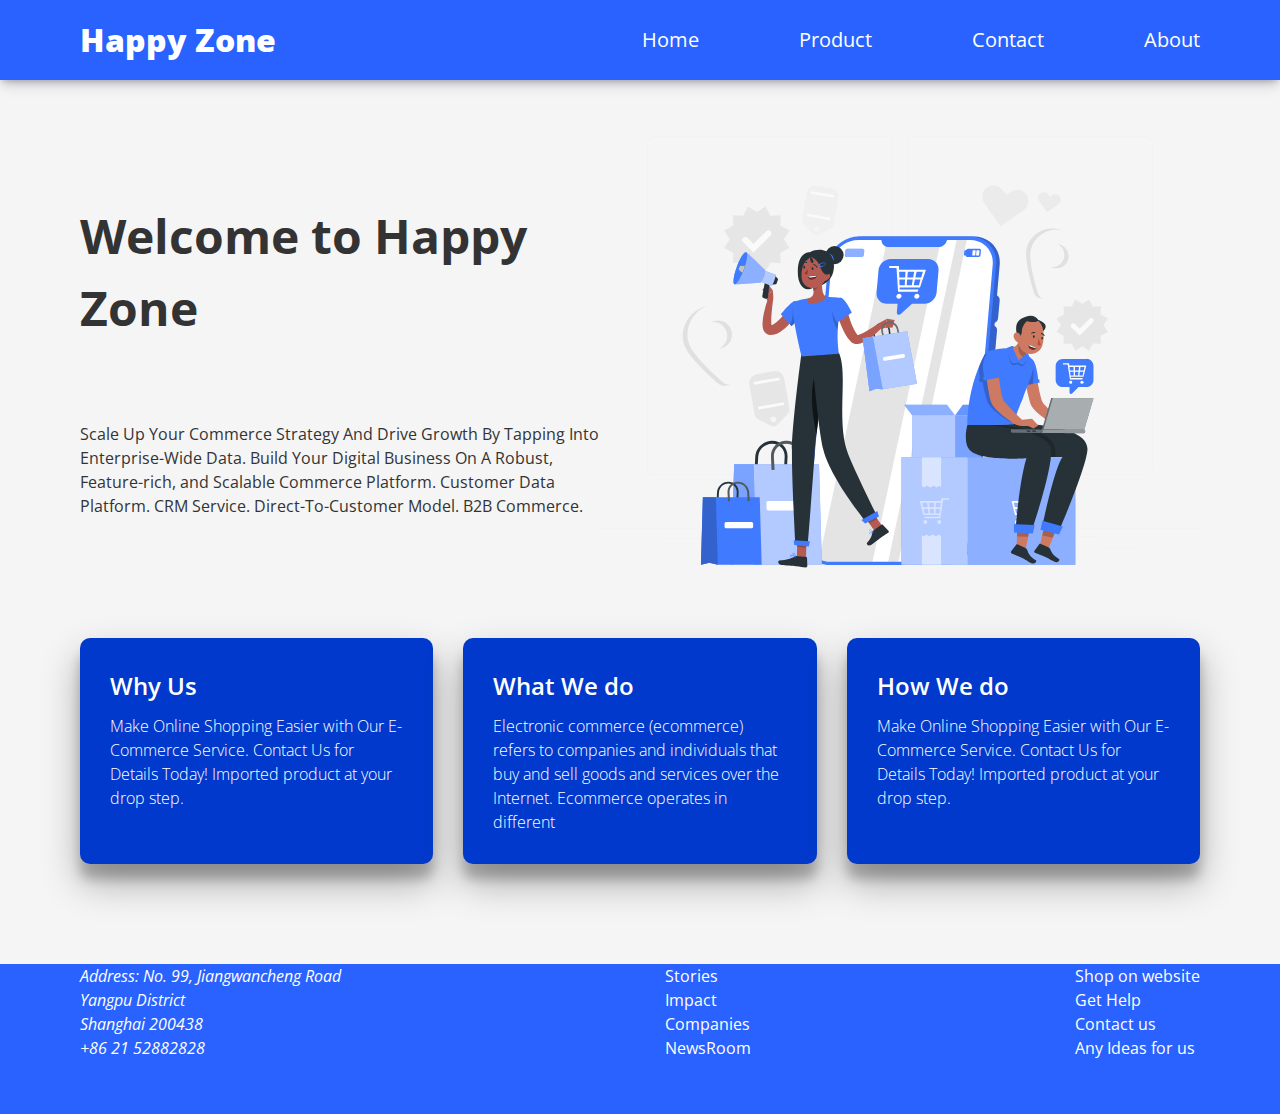
==== index.html @ 5cfb742f ""first commit"" ====
<!DOCTYPE html>
<html lang="en">

<head>
    <meta charset="UTF-8">
    <meta http-equiv="X-UA-Compatible" content="IE=edge">
    <meta name="viewport" content="width=device-width, initial-scale=1.0">
    <title>Happy Zone</title>
    <link rel="preconnect" href="https://fonts.googleapis.com">
    <link rel="preconnect" href="https://fonts.gstatic.com" crossorigin>
    <link href="https://fonts.googleapis.com/css2?family=Open+Sans:wght@300;400;500;700&display=swap" rel="stylesheet">
    <link rel="stylesheet" href="./css/main.css">
</head>

<body>
    <header>
        <nav class="navbar">
            <div class="nav-container page-content-wrapper">
                <div class="logo">Happy Zone</div>
                <ul class="nav">
                    <li><a href="./index.html">Home</a></li>
                    <li><a href="./product-page.html">Product</a></li>
                    <li><a href="./colorgenerator.html">Contact</a></li>
                    <li><a href="./colorgenerator.html">About</a></li>
                </ul>
            </div>
        </nav>
    </header>
    <main>
        <div class="page-content-wrapper">
            <section class="main-wrapper">
                <div class="hero-container">
                    <div>
                        <h1>Welcome to Happy Zone</h1>
                        <p>
                            Scale Up Your Commerce Strategy And Drive Growth By Tapping Into Enterprise-Wide Data. Build
                            Your Digital Business On A Robust, Feature-rich, and Scalable Commerce Platform. Customer
                            Data
                            Platform. CRM Service. Direct-To-Customer Model. B2B Commerce.
                        </p>
                    </div>
                    <img src="./images/hero.svg" alt="hero-image">
                </div>

            </section>
            <section class="card-section">
                <div class="card-container page-content-wrapper">
                    <div class="box">
                        <h2>Why Us</h2>
                        <p>Make Online Shopping Easier with Our E-Commerce Service. Contact Us for Details Today!
                            Imported
                            product at your drop step.</p>
                    </div>
                    <div class="box">
                        <h2>What We do</h2>
                        <p>Electronic commerce (ecommerce) refers to companies and individuals that buy and sell
                            goods and
                            services over the Internet. Ecommerce operates in different </p>
                    </div>
                    <div class="box">
                        <h2>How We do</h2>
                        <p>Make Online Shopping Easier with Our E-Commerce Service. Contact Us for Details Today!
                            Imported
                            product at your drop step.</p>
                    </div>

                </div>
            </section>
        </div>


    </main>
    <footer>

        <section class="page-content-wrapper">

            <div class="footer-wrapper">
                <div class="footer-content">
                    <Address>
                        Address:
                        No. 99, Jiangwancheng Road <br>
                        Yangpu District<br>
                        Shanghai 200438<br>
                        +86 21 52882828<br>
                    </Address>
                </div>
                <div class="footer-content">
                    <ul>
                        <li>Stories</li>
                        <li>Impact</li>
                        <li>Companies</li>
                        <li>NewsRoom</li>
                    </ul>
                </div>
                <div class="footer-content">
                    <ul>
                        <li>Shop on website</li>
                        <li>Get Help</li>
                        <li>Contact us</li>
                        <li>Any Ideas for us</li>
                    </ul>
                </div>
            </div>

        </section>
    </footer>
</body>

</html>
---- css/main.css ----
* {
  box-sizing: border-box;
  padding: 0;
  margin: 0;
}

body {
  font-family: "Open Sans", sans-serif;
  background-color: #f5f5f5;
  line-height: 1.5;
  color: #333;
  min-height: 100vh;
  display: grid;
  grid-template-areas:
    "header header header"
    "main main main"
    "footer footer footer";
  grid-template-rows: 80px 1fr 150px;
}

header {
  grid-area: header;
  width: 100%;
  background-color: #2962ff;
  color: white;
  box-shadow: rgba(50, 50, 93, 0.25) 0px 6px 12px -2px,
    rgba(0, 0, 0, 0.3) 0px 3px 7px -3px;
}
main {
  grid-area: main;
}

ul {
  list-style-type: none;
}

footer {
  grid-area: footer;
  background-color: #2962ff;
  color: white;
}

h1 {
  font-size: 3rem;
}
p {
  font-size: 16px;
}

.main-wrapper {
  display: flex;
  flex-grow: 1;
  height: 100%;
  width: 100%;
}

.navbar {
  justify-content: space-between;
  align-items: center;
  height: 100%;
}
.nav-container {
  display: flex;
  justify-content: space-between;
  align-items: center;
  height: 100%;
}
.page-content-wrapper {
  max-width: 1120px;
  margin: 0 auto;
  padding: 0 20;
}

.logo {
  font-size: xx-large;
  font-weight: 800;
  color: white;
}

.nav a {
  text-decoration: none;
  color: white;
  font-size: 20px;
  font-weight: 400;
}
.nav a:hover {
  /* font-size: 20px;
    font-weight: 600; */
  color: black;
}

.navbar ul {
  display: flex;
  gap: 100px;
}

.hero-container {
  margin: 5% auto;
  display: flex;
  align-items: center;
  justify-content: space-between;
}

.hero-container img {
  max-width: 600px;
}
.hero-container p {
  margin-top: 15%;
}

.card-container {
  display: flex;
  justify-content: space-between;
  gap: 30px;
  padding-bottom: 100px;
}
.box {
  flex: 1;
  background-color: #0039cb;
  box-shadow: rgba(0, 0, 0, 0.3) 0px 19px 38px,
    rgba(0, 0, 0, 0.22) 0px 15px 12px;
  color: white;
  padding: 30px;
  border-radius: 10px;
}

.box h2 {
  font-style: 18px;
  font-weight: 600;
  padding-bottom: 10px;
}
.box p {
  font-style: 14px;
  font-weight: 300;
}

@media (max-width: 768px) {
  .page-content-wrapper {
    margin: 0 auto;
    padding: 0 20;
  }
  .hero-container {
    flex-direction: column;
    padding-top: 20px;
    text-align: center;
  }

  .card-container {
    display: block;
    text-align: center;
    padding-bottom: 100px;
  }

  .box {
    display: block;
    background-color: #0039cb;
    box-shadow: rgba(0, 0, 0, 0.3) 0px 19px 38px,
      rgba(0, 0, 0, 0.22) 0px 15px 12px;
    color: white;
    padding: 30px;
    border-radius: 10px;
    margin: 30px;
  }
}

.footer-wrapper {
  display: flex;
  justify-content: space-between;
}

Address {
  all: none;
}
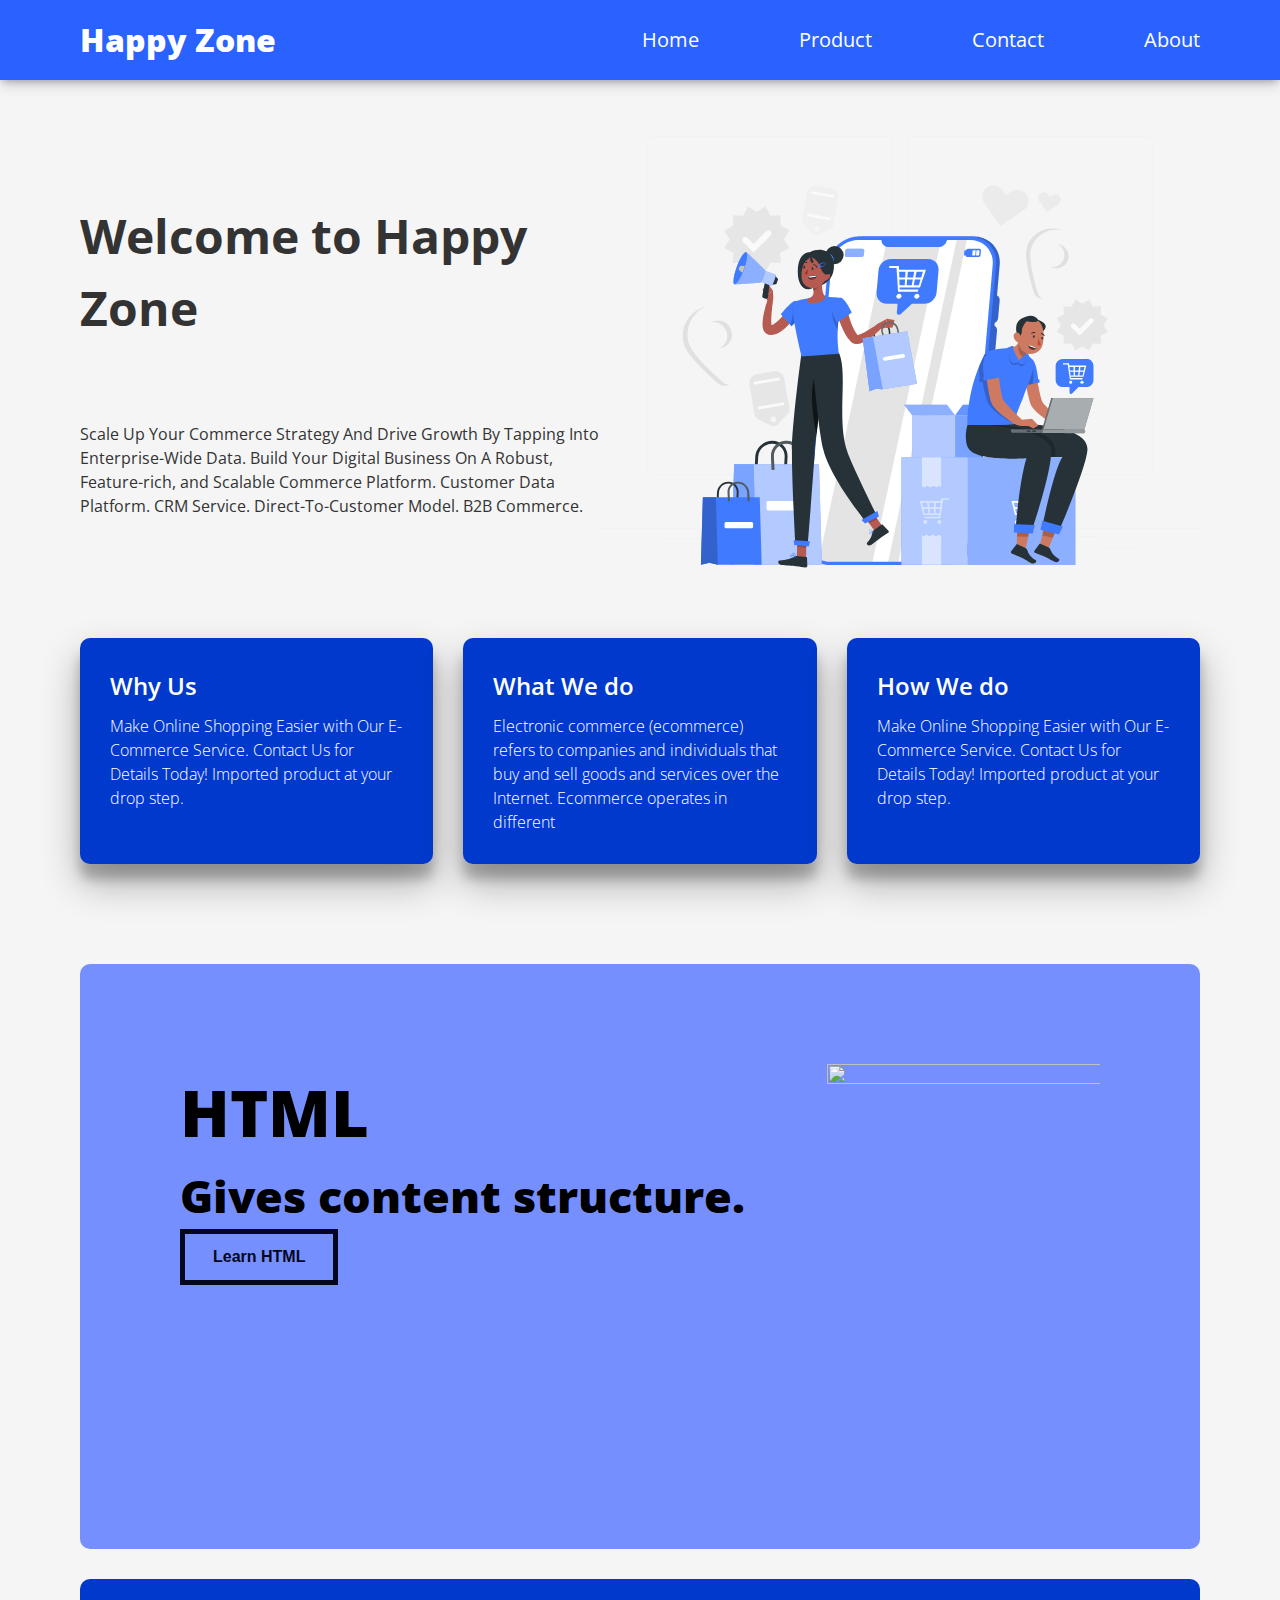
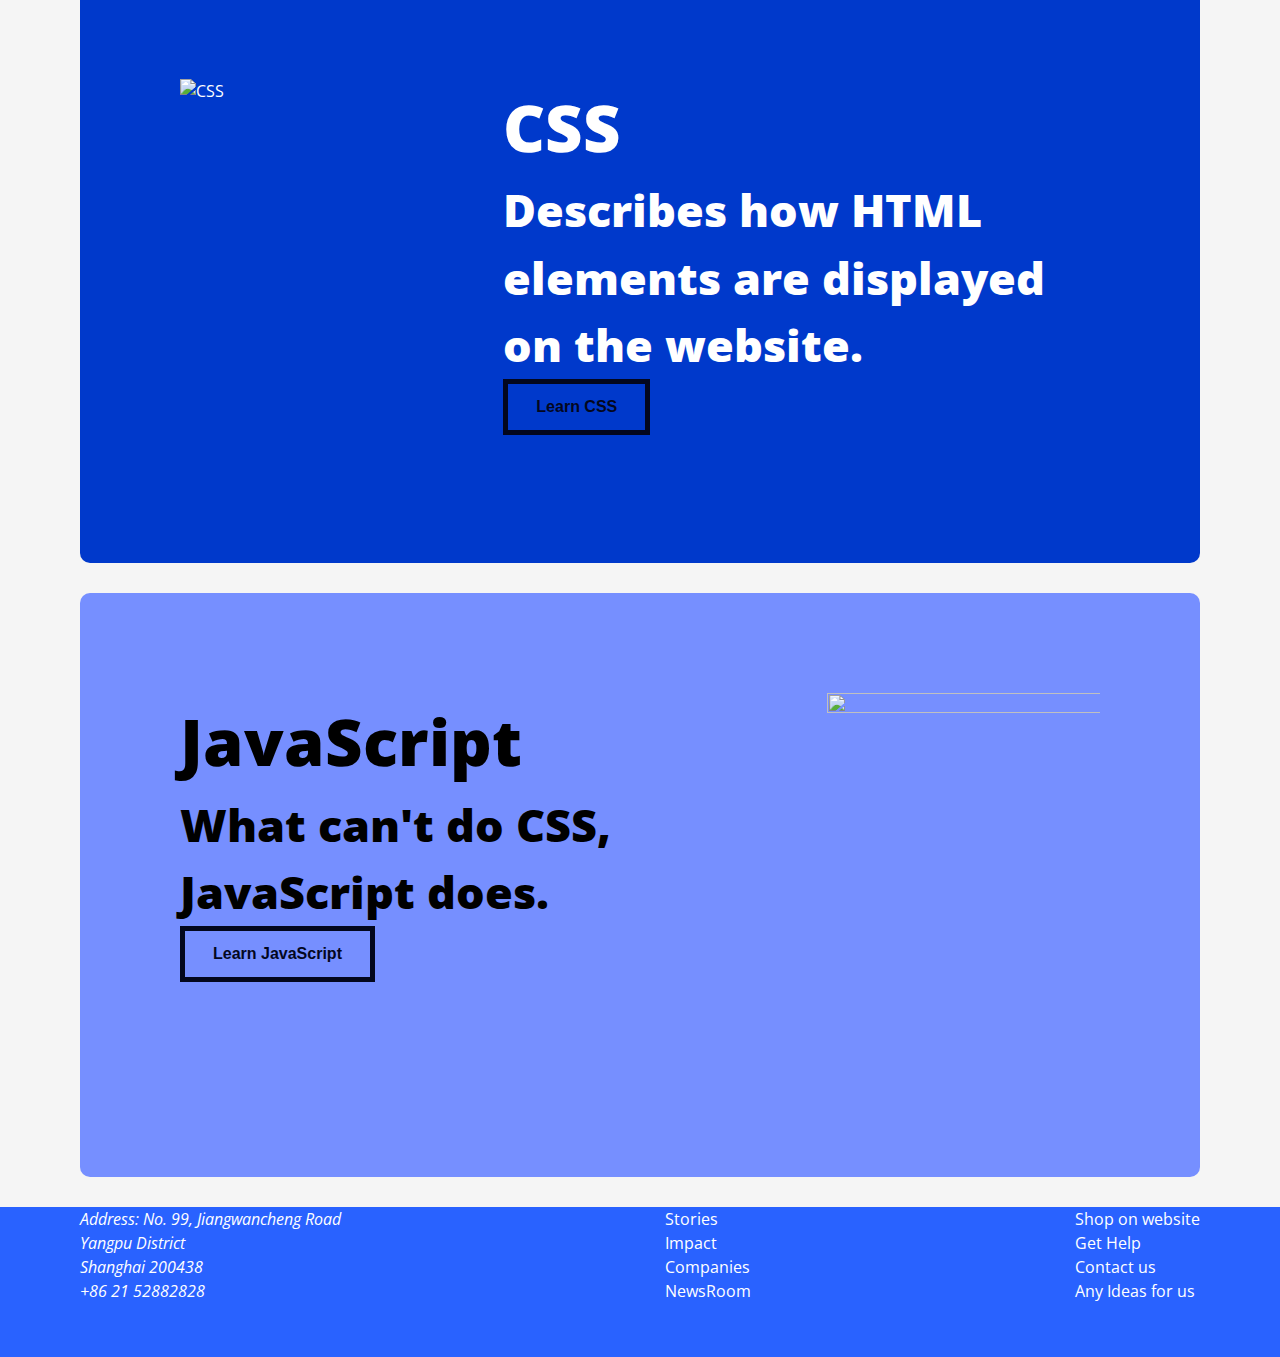
==== commit 73e20c6d: "fix: added new css and content" ====
--- a/index.html
+++ b/index.html
@@ -10,6 +10,7 @@
     <link rel="preconnect" href="https://fonts.gstatic.com" crossorigin>
     <link href="https://fonts.googleapis.com/css2?family=Open+Sans:wght@300;400;500;700&display=swap" rel="stylesheet">
     <link rel="stylesheet" href="./css/main.css">
+    <link rel="stylesheet" href="./css/homepage.css">
 </head>
 
 <body>
@@ -66,6 +67,50 @@
 
                 </div>
             </section>
+
+            <section>
+                <div class="content-container" ">
+                    <div class=" col-container">
+                    <div class="column-one">
+                        <h1 class="xl-font"><b>HTML</b></h1>
+                        <h1 class="l-font"><b>Gives content structure.</b></h1>
+                        <button class="button">Learn HTML</button>
+                    </div>
+                    <div class="column-two">
+                        <img src="https://lenadesign.org/wp-content/uploads/2021/04/Sequence-01.gif" width="335"
+                            height="471">
+                    </div>
+                </div>
+        </div>
+
+        <div class="content-container">
+            <div class=" col-container">
+                <div class="column-two">
+                    <img src="https://lenadesign.org/wp-content/uploads/2021/04/css.gif" alt="CSS" width="335"
+                        height="471">
+                </div>
+                <div class="column-one">
+                    <h1 class="xl-font"><b>CSS</b></h1>
+                    <h1 class="l-font"><b>Describes how HTML elements are displayed on the website.</b></h1>
+                    <button class="button">Learn CSS</button>
+                </div>
+            </div>
+        </div>
+
+        <div class="content-container" ;>
+            <div class="col-container">
+                <div class="column-one">
+                    <h1 class="xl-font"><b>JavaScript</b></h1>
+                    <h1 class="l-font"><b>What can't do CSS, JavaScript does.</b></h1>
+                    <button class="button">Learn JavaScript</button>
+                </div>
+                <div class="column-two">
+                    <img src="https://lenadesign.org/wp-content/uploads/2021/04/js-corrected.gif" width="335"
+                        height="471">
+                </div>
+            </div>
+        </div>
+        </section>
         </div>
 
 
--- a/css/homepage.css
+++ b/css/homepage.css
@@ -0,0 +1,74 @@
+.content-container {
+  padding: 75px;
+  margin-bottom: 30px;
+  border-radius: 10px;
+}
+
+.content-container:nth-child(even) {
+  background-color: #0039cb;
+  color: #ffffff;
+}
+.content-container:nth-child(odd) {
+  background-color: #768fff;
+  color: black;
+}
+
+.col-container:after {
+  content: "";
+  display: table;
+  clear: both;
+}
+
+.column-one {
+  float: left;
+  width: 66.66666%;
+  padding: 25px;
+}
+
+.column-two {
+  float: left;
+  width: 33.33333%;
+  padding: 25px;
+}
+
+.l-font {
+  font-size: 45px;
+}
+
+.xl-font {
+  font-size: 65px;
+}
+
+.button {
+  border: 5px solid #03071e;
+  background-color: transparent;
+  color: white;
+  padding: 14px 28px;
+  font-size: 16px;
+  cursor: pointer;
+  color: #03071e;
+  font-weight: bold;
+  transition: 0.2s;
+}
+
+.button:hover {
+  background-color: #03071e;
+  color: white;
+}
+
+img {
+  display: block;
+  height: auto;
+  max-width: 100%;
+}
+
+@media screen and (max-width: 800px) {
+  .column-one,
+  .column-two {
+    width: 100%;
+    text-align: center;
+  }
+  img {
+    margin: auto;
+  }
+}
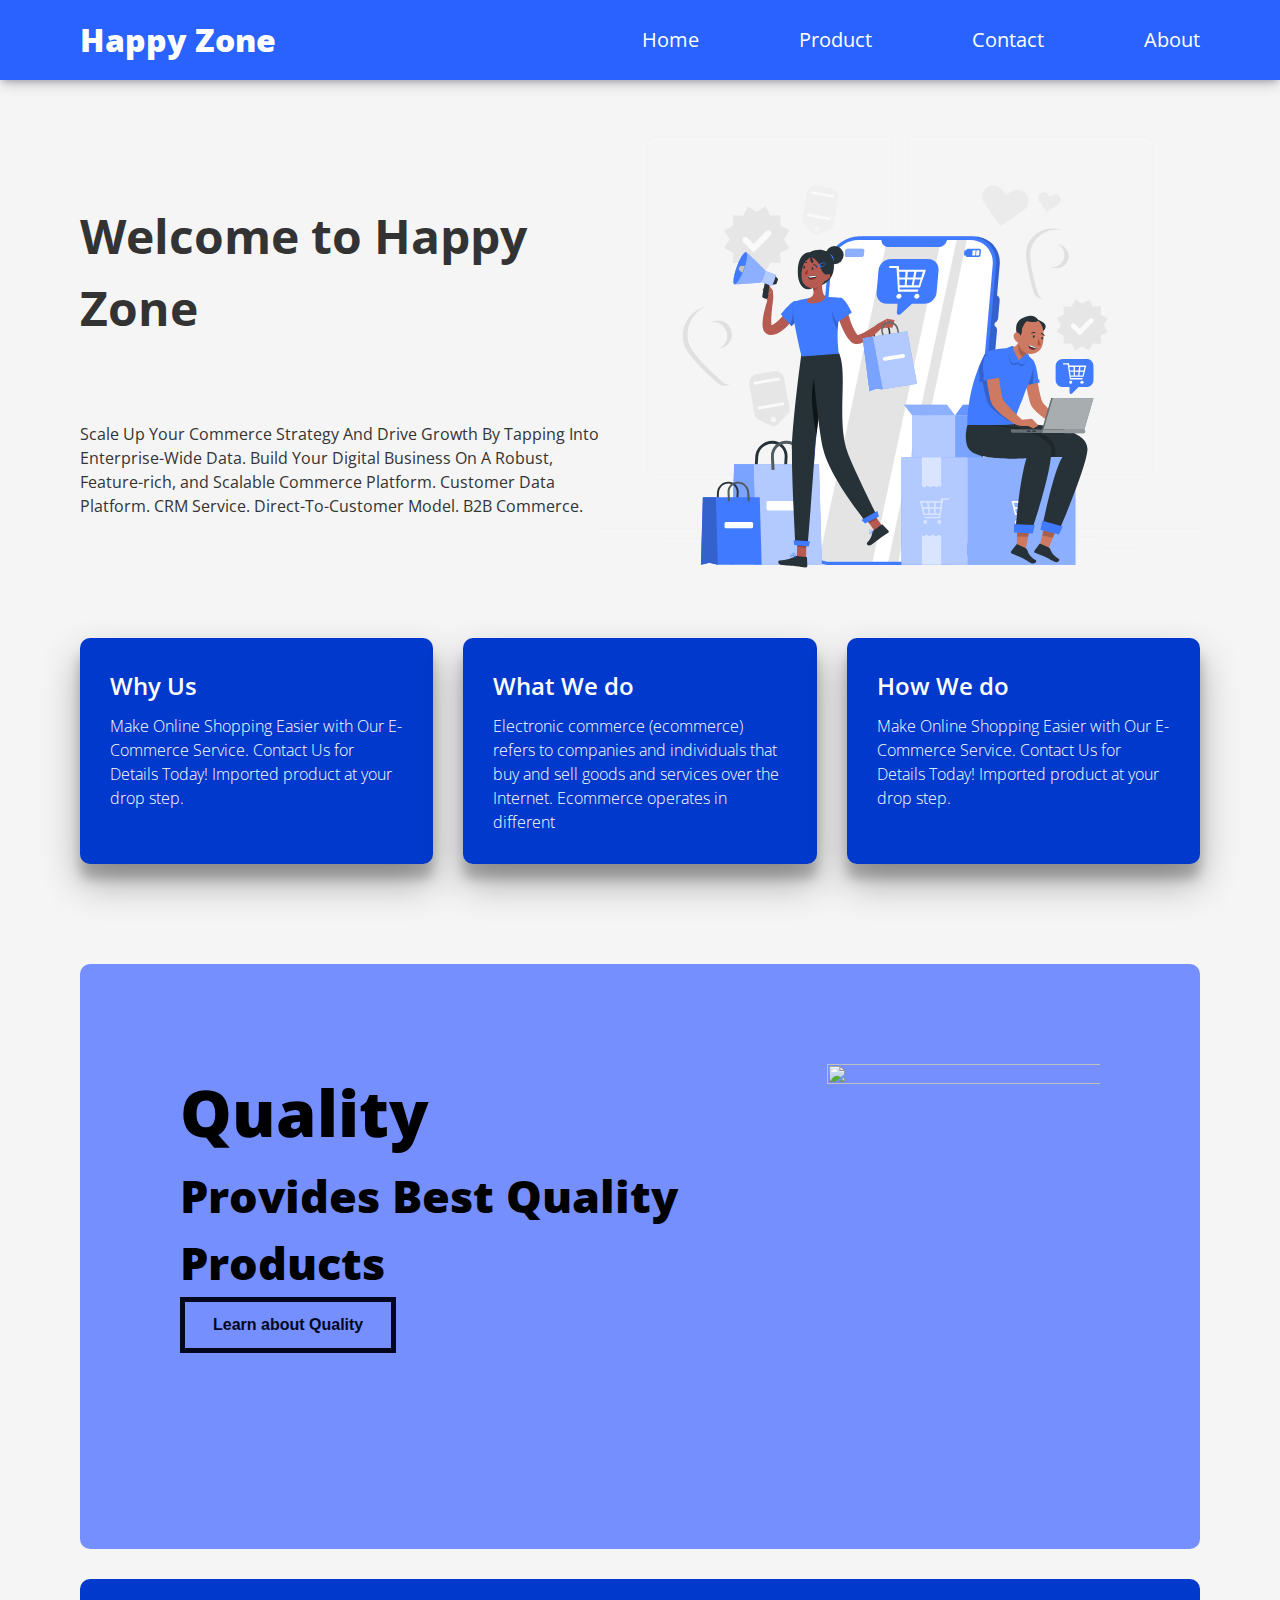
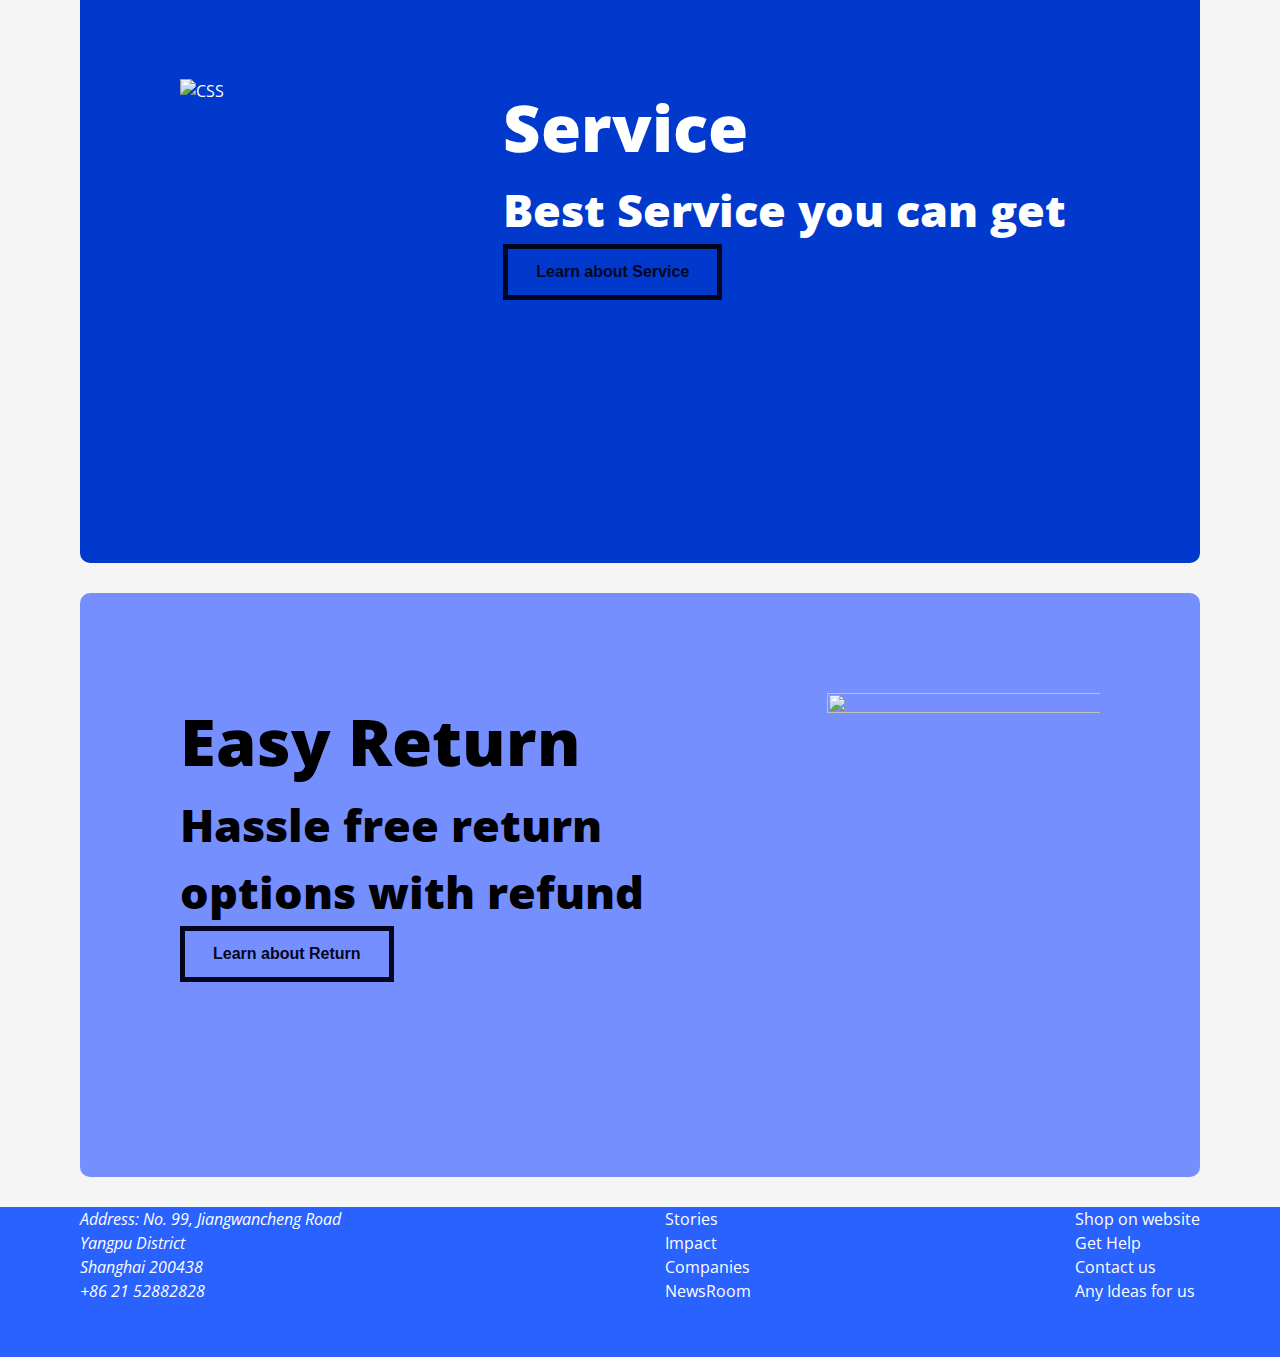
==== commit bcd7f0f6: "phase 2" ====
--- a/index.html
+++ b/index.html
@@ -21,8 +21,8 @@
                 <ul class="nav">
                     <li><a href="./index.html">Home</a></li>
                     <li><a href="./product-page.html">Product</a></li>
-                    <li><a href="./colorgenerator.html">Contact</a></li>
-                    <li><a href="./colorgenerator.html">About</a></li>
+                    <li><a href="./contact-us.html">Contact</a></li>
+                    <li><a href="./about-us.html">About</a></li>
                 </ul>
             </div>
         </nav>
@@ -72,9 +72,9 @@
                 <div class="content-container" ">
                     <div class=" col-container">
                     <div class="column-one">
-                        <h1 class="xl-font"><b>HTML</b></h1>
-                        <h1 class="l-font"><b>Gives content structure.</b></h1>
-                        <button class="button">Learn HTML</button>
+                        <h1 class="xl-font"><b>Quality</b></h1>
+                        <h1 class="l-font"><b>Provides Best Quality Products</b></h1>
+                        <button class="button">Learn about Quality</button>
                     </div>
                     <div class="column-two">
                         <img src="https://lenadesign.org/wp-content/uploads/2021/04/Sequence-01.gif" width="335"
@@ -90,9 +90,9 @@
                         height="471">
                 </div>
                 <div class="column-one">
-                    <h1 class="xl-font"><b>CSS</b></h1>
-                    <h1 class="l-font"><b>Describes how HTML elements are displayed on the website.</b></h1>
-                    <button class="button">Learn CSS</button>
+                    <h1 class="xl-font"><b>Service</b></h1>
+                    <h1 class="l-font"><b>Best Service you can get</b></h1>
+                    <button class="button">Learn about Service</button>
                 </div>
             </div>
         </div>
@@ -100,9 +100,9 @@
         <div class="content-container" ;>
             <div class="col-container">
                 <div class="column-one">
-                    <h1 class="xl-font"><b>JavaScript</b></h1>
-                    <h1 class="l-font"><b>What can't do CSS, JavaScript does.</b></h1>
-                    <button class="button">Learn JavaScript</button>
+                    <h1 class="xl-font"><b>Easy Return</b></h1>
+                    <h1 class="l-font"><b>Hassle free return options with refund</b></h1>
+                    <button class="button">Learn about Return</button>
                 </div>
                 <div class="column-two">
                     <img src="https://lenadesign.org/wp-content/uploads/2021/04/js-corrected.gif" width="335"
